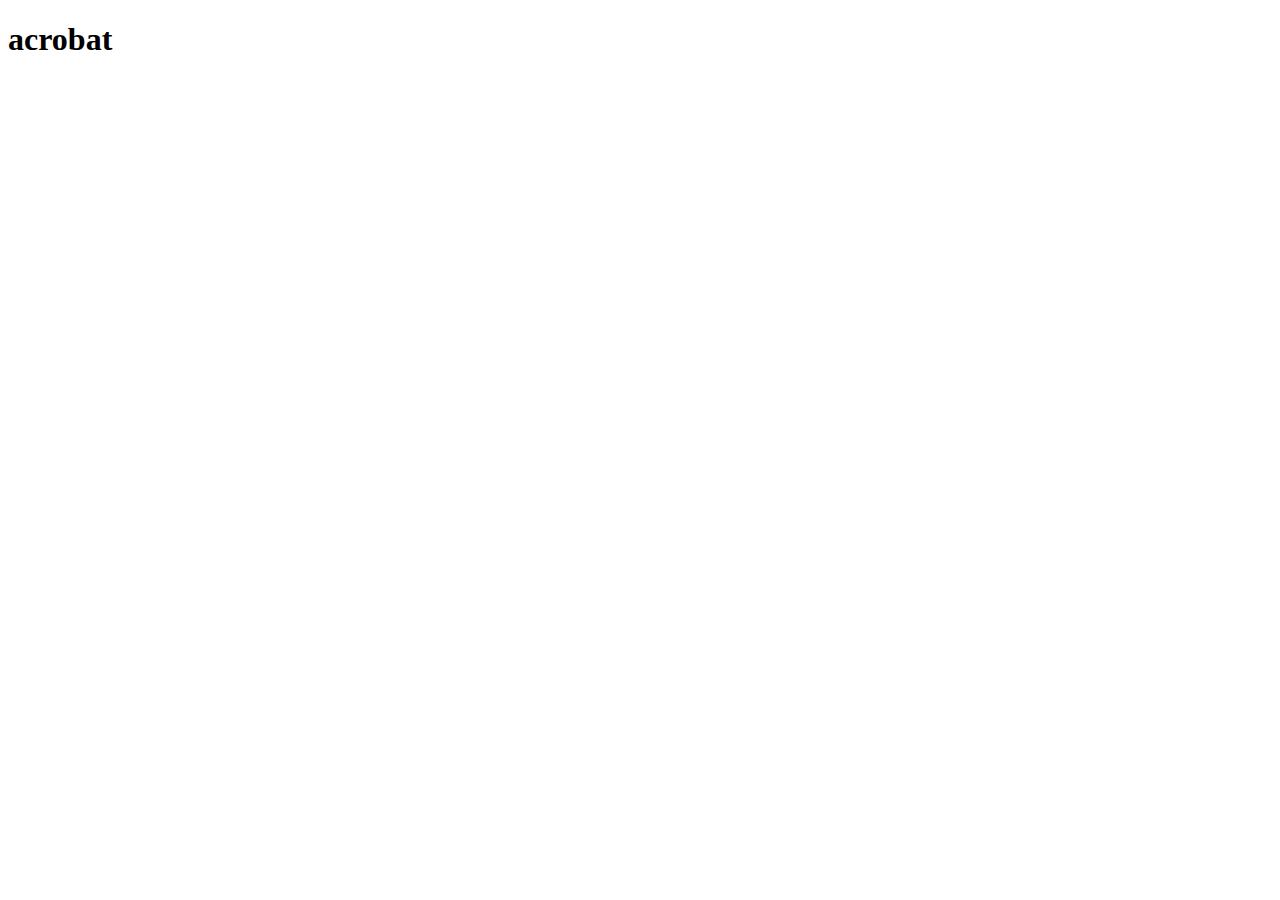
==== acrobat.html @ 86eebb83 "上傳index . acrobat" ====
<!DOCTYPE html>
<html lang="zh-Hant-TW">
<head>
    <meta charset="UTF-8">
    <meta name="viewport" content="width=device-width, initial-scale=1.0">
    <title>acrobat</title>
</head>
<body>
    <h1>acrobat</h1>
</body>
</html>
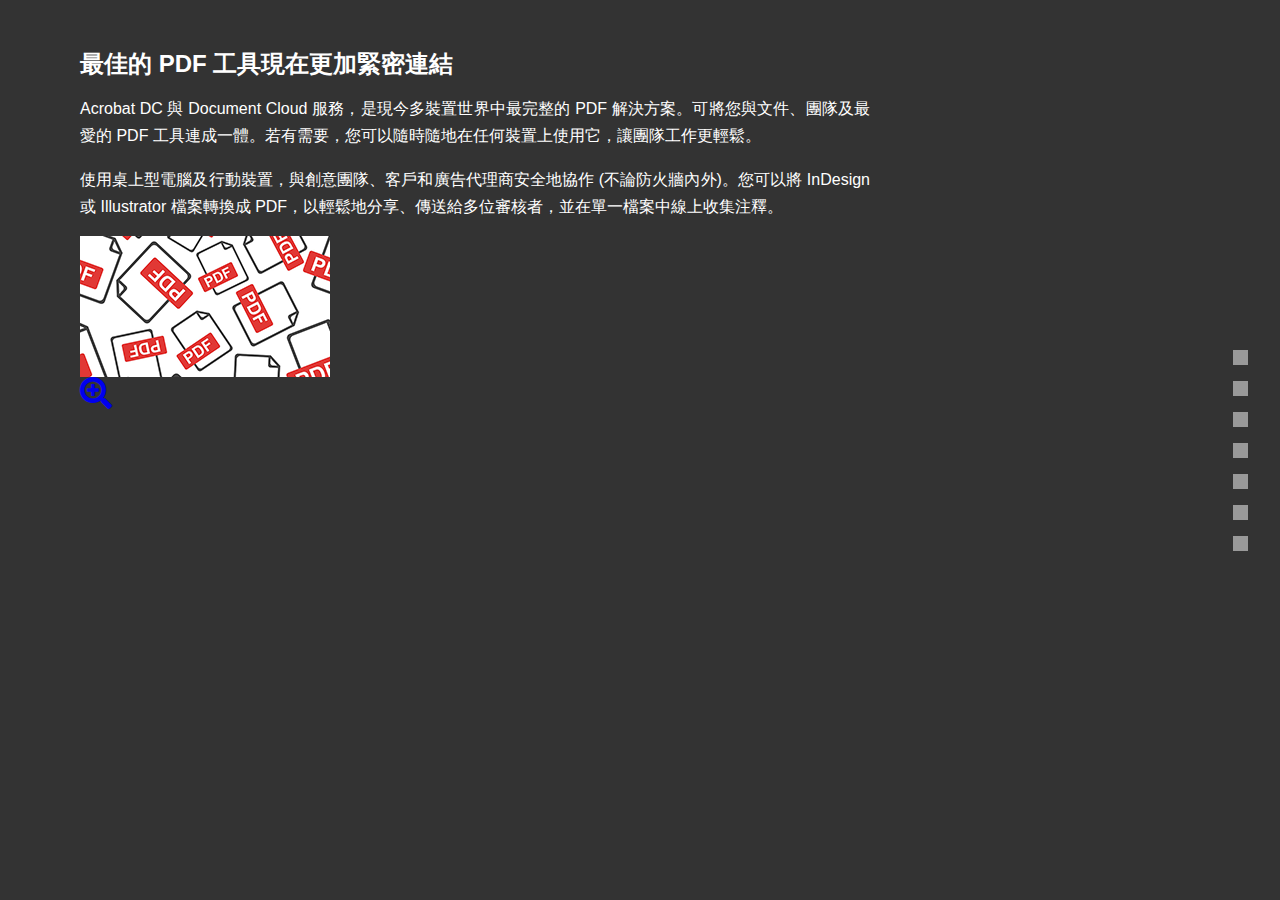
==== commit a5ffa6b9: "新增acrobat" ====
--- a/acrobat.html
+++ b/acrobat.html
@@ -1,11 +1,68 @@
 <!DOCTYPE html>
 <html lang="zh-Hant-TW">
+
 <head>
-    <meta charset="UTF-8">
-    <meta name="viewport" content="width=device-width, initial-scale=1.0">
-    <title>acrobat</title>
+  <meta charset="UTF-8">
+  <meta name="viewport" content="width=device-width, initial-scale=1.0">
+  <meta name="keywords" content="Adobe Acrobat, Agent Landing Hub">
+  <meta name="description" content="Adobe Acrobat 滿足您所有的 PDF 需求。從共用編輯到轉換文件，Acrobat 全面支援。">
+  <meta property="og:url" content="https://awayh.github.io/adobe2/acrobat.html">
+  <meta property="og:type" content="website">
+  <meta property="og:title" content="Adobe Acrobat | 建立、編輯和審核 PDF">
+  <meta property="og:description" content="Adobe Acrobat 滿足您所有的 PDF 需求。從共用編輯到轉換文件，Acrobat 全面支援。">
+  <meta property="og:image" content="https://awayh.github.io/adobe2/images/og-ac.png">
+  <meta property="og:locale" content="zh_TW">
+  <title>Adobe Acrobat | 建立、編輯和審核 PDF</title>
+  <link rel="stylesheet" href="./style/reset.css">
+  <link rel="stylesheet" href="./style/all.css">
+  <link rel="stylesheet" href="./style/master.css">
+  <link rel="stylesheet" href="./style/ac.css">
+  <link rel="stylesheet" href="https://cdnjs.cloudflare.com/ajax/libs/font-awesome/5.15.4/css/all.min.css"
+    integrity="sha512-1ycn6IcaQQ40/MKBW2W4Rhis/DbILU74C1vSrLJxCq57o941Ym01SwNsOMqvEBFlcgUa6xLiPY/NS5R+E6ztJQ=="
+    crossorigin="anonymous" referrerpolicy="no-referrer" />
+  <link rel="shortcut icon" href="./images/favicon.ico" type="image/x-icon">
 </head>
+
 <body>
-    <h1>acrobat</h1>
+
+  <nav class="nav">
+    <a class="nav-btn" href="./">index</a>
+    <a class="nav-btn" href="./acrobat.html">acrobat</a>
+    <a class="nav-btn" href="./premiere.html">premiere</a>
+    <a class="nav-btn" href="./photoshop.html">photoshop</a>
+    <a class="nav-btn" href="./after-effects.html">after-effects</a>
+    <a class="nav-btn" href="./illustrator.html">illustrator</a>
+    <a class="nav-btn" href="./dreamweaver.html">dreamweaver</a>
+  </nav>
+
+  <article class="article article-ac">
+
+    <div class="article-head">
+      <h1 class="article-title">最佳的 PDF 工具現在更加緊密連結</h1>
+      <p class="article-desc">Acrobat DC 與 Document Cloud 服務，是現今多裝置世界中最完整的 PDF 解決方案。可將您與文件、團隊及最愛的 PDF 工具連成一體。若有需要，您可以隨時隨地在任何裝置上使用它，讓團隊工作更輕鬆。</p>
+      <p class="article-desc">使用桌上型電腦及行動裝置，與創意團隊、客戶和廣告代理商安全地協作 (不論防火牆內外)。您可以將 InDesign 或 Illustrator 檔案轉換成 PDF，以輕鬆地分享、傳送給多位審核者，並在單一檔案中線上收集注釋。</p>
+    </div>
+
+    <div class="article-body">
+
+      <div class="grid">
+
+        <a href="./images/ac-1-lg.png" target="_blank">
+          <div class="card">
+            <div class="card-head">
+              <img class="card-img" src="./images/ac-1-sm.png" width="250" height="141" alt="衍生自 PostScript 頁面描述語言的子集，用以生成和輸出圖形。">
+            </div>
+            <div class="card-body">
+              <i class="fas fa-search-plus fa-2x"></i>
+            </div>
+          </div>
+        </a>
+
+      </div>
+
+    </div>
+  </article>
+
 </body>
+
 </html>--- a/style/all.css
+++ b/style/all.css
@@ -0,0 +1,18 @@
+@charset "utf-8";
+
+/* reset ----------------- */
+
+body {
+    font-family: Arial, Helvetica, "儷黑 Pro", "微軟正黑體", sans-serif;
+}
+
+img {
+    vertical-align: bottom;
+}
+
+a {
+    text-decoration: none;
+    outline: none;
+}
+
+/* module ------------------ */--- a/style/master.css
+++ b/style/master.css
@@ -0,0 +1,48 @@
+@charset "utf-8";
+
+/* nav ---------------------------- */
+
+.nav {
+  position: fixed;
+  right: 1rem;
+  top: 50%;
+  margin-top: -116px;
+}
+
+.nav-btn {
+  background-color: #fff;
+  width: 15px;
+  height: 15px;
+  display: block;
+  margin: 1rem;
+  text-indent: -9999px;
+  opacity: .5;
+  transition-duration: .3s;
+}
+
+.nav-btn:hover {
+  opacity: 1;
+}
+
+/* article ------------------------------ */
+
+.article {
+  color: #fff;
+  max-width: 950px;
+  padding: 3rem 5rem;
+  box-sizing: border-box;
+}
+
+.article-title {
+  font-weight: 600;
+  font-size: 1.5rem;
+  line-height: 1.3;
+  text-transform: capitalize;
+}
+
+.article-desc {
+  margin-top: 1rem;
+  margin-bottom: 1rem;
+  line-height: 1.7;
+  text-align: justify;
+}--- a/style/ac.css
+++ b/style/ac.css
@@ -0,0 +1,5 @@
+@charset "utf-8";
+
+body {
+    background-color: #333;
+}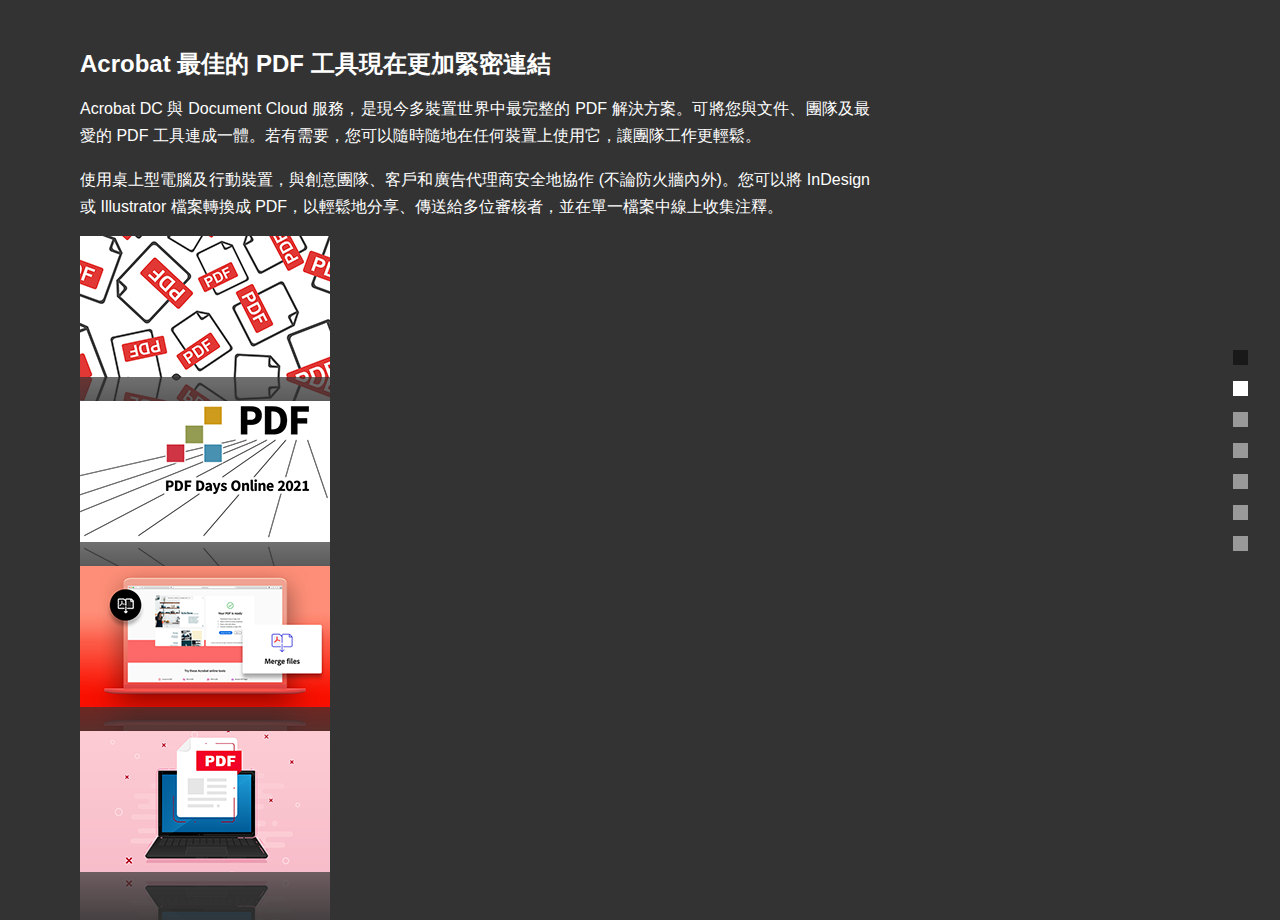
==== commit 20f472e3: "新增pr.html" ====
--- a/acrobat.html
+++ b/acrobat.html
@@ -21,13 +21,15 @@
     integrity="sha512-1ycn6IcaQQ40/MKBW2W4Rhis/DbILU74C1vSrLJxCq57o941Ym01SwNsOMqvEBFlcgUa6xLiPY/NS5R+E6ztJQ=="
     crossorigin="anonymous" referrerpolicy="no-referrer" />
   <link rel="shortcut icon" href="./images/favicon.ico" type="image/x-icon">
+  <script src="https://cdnjs.cloudflare.com/ajax/libs/jquery/3.7.1/jquery.min.js" integrity="sha512-v2CJ7UaYy4JwqLDIrZUI/4hqeoQieOmAZNXBeQyjo21dadnwR+8ZaIJVT8EE2iyI61OV8e6M8PP2/4hpQINQ/g==" crossorigin="anonymous" referrerpolicy="no-referrer"></script>
+  <script src="./js/master.js" defer></script>
 </head>
 
 <body>
 
   <nav class="nav">
-    <a class="nav-btn" href="./">index</a>
-    <a class="nav-btn" href="./acrobat.html">acrobat</a>
+    <a class="nav-btn nav-btn-index" href="./">index</a>
+    <a class="nav-btn nav-btn-active" href="./acrobat.html">acrobat</a>
     <a class="nav-btn" href="./premiere.html">premiere</a>
     <a class="nav-btn" href="./photoshop.html">photoshop</a>
     <a class="nav-btn" href="./after-effects.html">after-effects</a>
@@ -38,19 +40,52 @@
   <article class="article article-ac">
 
     <div class="article-head">
-      <h1 class="article-title">最佳的 PDF 工具現在更加緊密連結</h1>
+      <h1 class="article-title">Acrobat 最佳的 PDF 工具現在更加緊密連結</h1>
       <p class="article-desc">Acrobat DC 與 Document Cloud 服務，是現今多裝置世界中最完整的 PDF 解決方案。可將您與文件、團隊及最愛的 PDF 工具連成一體。若有需要，您可以隨時隨地在任何裝置上使用它，讓團隊工作更輕鬆。</p>
       <p class="article-desc">使用桌上型電腦及行動裝置，與創意團隊、客戶和廣告代理商安全地協作 (不論防火牆內外)。您可以將 InDesign 或 Illustrator 檔案轉換成 PDF，以輕鬆地分享、傳送給多位審核者，並在單一檔案中線上收集注釋。</p>
     </div>
 
     <div class="article-body">
 
-      <div class="grid">
+      <div class="grid gap-medium" id="Grid">
 
         <a href="./images/ac-1-lg.png" target="_blank">
-          <div class="card">
+          <div class="card hover-fade-in hover-zoom-in">
             <div class="card-head">
               <img class="card-img" src="./images/ac-1-sm.png" width="250" height="141" alt="衍生自 PostScript 頁面描述語言的子集，用以生成和輸出圖形。">
+            </div>
+            <div class="card-body">
+              <i class="fas fa-search-plus fa-2x"></i>
+            </div>
+          </div>
+        </a>
+
+        <a href="./images/ac-2-lg.png" target="_blank">
+          <div class="card hover-fade-in hover-zoom-in">
+            <div class="card-head">
+              <img class="card-img" src="./images/ac-2-sm.png" width="250" height="141" alt="字型嵌入/替換系統，可使字型隨檔案一起傳輸。">
+            </div>
+            <div class="card-body">
+              <i class="fas fa-search-plus fa-2x"></i>
+            </div>
+          </div>
+        </a>
+
+        <a href="./images/ac-3-lg.png" target="_blank">
+          <div class="card hover-fade-in hover-zoom-in">
+            <div class="card-head">
+              <img class="card-img" src="./images/ac-3-sm.png" width="250" height="141" alt="結構化的儲存系統，用以綁定這些元素和任何相關內容到單個檔案，帶有適當的資料壓縮系統。">
+            </div>
+            <div class="card-body">
+              <i class="fas fa-search-plus fa-2x"></i>
+            </div>
+          </div>
+        </a>
+
+        <a href="./images/ac-4-lg.png" target="_blank">
+          <div class="card hover-fade-in hover-zoom-in">
+            <div class="card-head">
+              <img class="card-img" src="./images/ac-4-sm.png" width="250" height="141" alt="PDF 包含已標記和解析的 PostScript 原始碼，以在修改 PDF 頁面描述中的項與修改所產生的頁面造型之間直接保持一致。">
             </div>
             <div class="card-body">
               <i class="fas fa-search-plus fa-2x"></i>
--- a/style/master.css
+++ b/style/master.css
@@ -1,4 +1,38 @@
 @charset "utf-8";
+
+/* helper: grid --------------------- */
+/* fr: frame */
+.grid {
+  display: grid;
+}
+
+.grid-2 {
+  grid-template-columns: repeat(2, 1fr);
+}
+
+.grid-3 {
+  /* grid-template-columns: 33.3333% 33.3333% 33.3333%; */
+  grid-template-columns: repeat(3, 1fr);
+}
+
+.grid-4 {
+  grid-template-columns: repeat(4, 1fr);
+}
+
+/* helper: gap --------------------- */
+
+.gap-small {
+  gap: 1rem;
+}
+
+.gap-medium {
+  gap: 1.5rem;
+}
+
+.gap-large {
+  gap: 2rem;
+}
+
 
 /* nav ---------------------------- */
 
@@ -20,8 +54,13 @@
   transition-duration: .3s;
 }
 
-.nav-btn:hover {
+.nav-btn:hover,
+.nav-btn-active {
   opacity: 1;
+}
+
+.nav-btn-index {
+  background-color: #000;
 }
 
 /* article ------------------------------ */
@@ -45,4 +84,67 @@
   margin-bottom: 1rem;
   line-height: 1.7;
   text-align: justify;
-}+}
+
+/* component: card -------------------- */
+
+.card {
+  position: relative;
+  -webkit-box-reflect: below 0 linear-gradient(to top, rgba(0, 0, 0, .3), transparent 50%);
+}
+
+.card-body {
+  position: absolute;
+  top: 0;
+  left: 0;
+  background-color: rgba(0, 0, 0, .5);
+  width: 100%;
+  height: 100%;
+  display: flex;
+  justify-content: center;
+  align-items: center;
+}
+
+.card-img {
+  max-width: 100%;
+  height: auto;
+}
+
+.card-body .fas {
+  color: #fff;
+}
+
+/* modules: hover --------------- */
+
+.hover-fade-in .card-body {
+  opacity: 0;
+  transition-duration: .3s;
+}
+
+.hover-fade-in:hover .card-body {
+  opacity: 1;
+}
+
+.hover-fade-out .card-body {
+  opacity: 1;
+  transition-duration: .3s;
+}
+
+.hover-fade-out:hover .card-body {
+  opacity: 0;
+}
+
+.hover-zoom-in .fas {
+  transform: scale(0);
+  transition-duration: .3s;
+}
+
+.hover-zoom-in:hover .fas {
+  transform: scale(1);
+}
+
+/* @media screen and (max-width: 480px) {
+  .grid-3 {
+    grid-template-columns: repeat(2, 1fr);
+  }
+} */